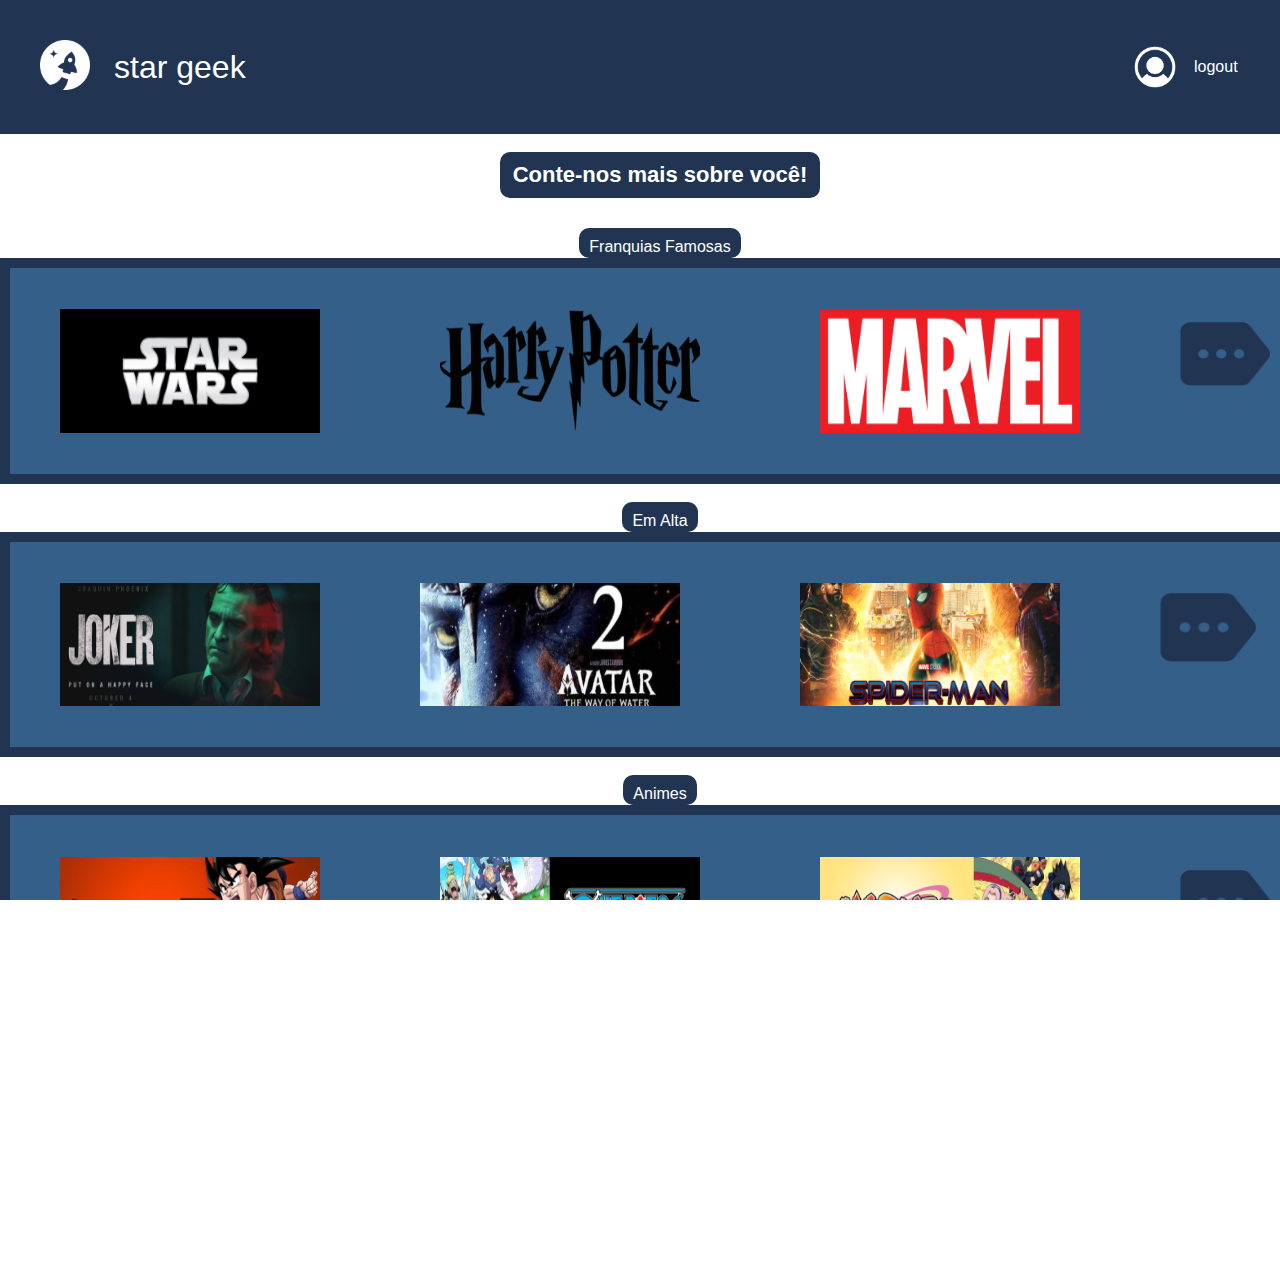
==== catalogo.html @ 51edc685 "final" ====
<!DOCTYPE html>
<html lang="pt-br">
<head>
    <meta charset="UTF-8">
    <meta http-equiv="X-UA-Compatible" content="IE=edge">
    <meta name="viewport" content="width=], initial-scale=1.0">
    <title>Cadastro</title>
    <link rel="stylesheet" href="estilo_catalogo.css">
    <style>
        a:link {
          color: white;
          background-color: transparent;
          text-decoration: none;
        }
        a:visited {
          color: white;
          background-color: transparent;
          text-decoration: none;
        }
        a:hover {
          color: white;
          background-color: transparent;
          text-decoration: underline;
        }
        a:active {
          color: white;
          background-color: transparent;
          text-decoration: underline;
        }
        </style>

</head>

<body>

    <div class="container">
        <header>
            <div class="hesquerda">
            
                <div class="logo">
                    <img src="images/simple-icons_starship.png" alt="logo">
                </div>
                <ul>star geek</ul>
            </div>
    
            <div class="hdireita">
                <img src="images/ph_user-circle-fill.png" alt="user">
                <a href="index.html" class="btn-login">logout</a>
            </div>

        </header>

        <section>

            <br><h1>Conte-nos mais sobre você!</h1>

            <p>Franquias Famosas</p>
            <div class="famosas">
                
                <img src="images/starwars.png" style="margin: 50px 70px 50px 50px;" alt="">
                <img src="images/Harry_Potter_wordmark 1.png" style="margin: 50px 70px 50px 50px;" alt="">
                <img src="images/marvel.png" style="margin: 50px 50px 50px 50px;" alt="">

                <div class="mais">
                <img src="images/mais.png" style="margin: 50px 50px 80px 50px;" alt="">
                </div>

            </div><br>

            <p>Em Alta</p>
            <div class="alta">

                <img src="images/joker.png" style="margin: 50px 50px 50px 50px;" alt="">
                <img src="images/avatar.png" style="margin: 50px 70px 50px 50px;" alt="">
                <img src="images/miranha.png" style="margin: 50px 50px 50px 50px;" alt="">
                <div class="mais">
                <img src="images/mais.png" style="margin: 50px 50px 80px 50px;" alt="">
                </div>

            </div><br>

            <p>Animes</p>
            <div class="animes">

                <img src="images/dragonball.png" style="margin: 50px 70px 50px 50px;" alt="">
                <img src="images/onepiece.png" style="margin: 50px 70px 50px 50px;" alt="">
                <img src="images/naruto.png" style="margin: 50px 50px 50px 50px;" alt="">
                <div class="mais">
                <img src="images/mais.png" style="margin: 50px 50px 80px 50px;" alt="">
                </div>

            </div><br>

            <div class="cadastrar">
                <a href="cadastro_item.html">Cadastrar Item</a>
            </div> <br>

        </section>

        <div class="rodape"></div>
    
    </div>
</body>
</html>
---- estilo_catalogo.css ----
* {
    margin: 0;
    padding: 0;
    box-sizing: border-box;
}

body{
    font-family: 'Roboto', sans-serif;
}

html, body {
    margin:0;
    padding:0;
    height:100%;
    width:100%;
    overflow: auto;
}

.container{
    display: grid;
    grid-template-columns: 1fr 1fr;
    grid-template-rows: auto auto 100px;
    grid-template-areas: 
    "h h"
    "f f"
    "f f"
    "r r";
}

a {
    text-decoration: none;
}

header{
    grid-area: h;
    background-color: #213553;
    display: flex;
    justify-content: space-between;
    align-items: center;
    padding: 40px;
}

header > img {
    height: 80px;
}

header > a{
    background-color: aqua;
    font-size: 2rem;
    border-radius: 50px;
    padding: 10px 30px;
}

section {
    grid-area: f;
    display: flex;
    flex-direction: column;
    justify-content: center;
    align-items: center;
}

section > h1 {
    color: white;
    background-color: #213553;
    font-size: 22px;
    padding: 10px 10px;
    margin-bottom: 30px; 
    border-radius: 10px;
    height: 50px;
    width: 320px;
    text-align: center;
}

.logo > ul{
    font-weight: 2000px;
}

.logo img{
    height:50px;
}

.hesquerda{
    display: flex;
    align-items: center;
}

.hesquerda > ul{
    color:white;
    padding-left:24px;
    font-size: 2rem;
    font-weight:100;
}

.hdireita {
    display: flex;
    align-items: center;
}

.hdireita img{
    height:50px;
    margin-left:-150px;
}

.hdireita:hover img{
    height:60px;
    transition:0.2s;
}

.hdireita > p{
    color: white;
    font-weight: 300;
}

.btn-login {
    color: white;
    padding: 7px 7px;
    margin-left:7px;
    font-weight: 500;
}

.btn-login:hover{
    transform: scale(1.1);
    transition:0.2s;
    font-weight: 2000;
}

.btn-cadastrar {
    color: white;
    padding: 7px 7px;
    margin-left:3px;
    font-weight: 500;
}

.btn-cadastrar:hover{
    transform: scale(1.1);
    transition:0.2s;
    font-weight: 2000;
}

.famosas{
    display: flex;
    align-items: center;
    box-sizing: border-box;
    width: 100%;
    height: 30%;
    background: #335F89;
    border: 10px solid #213553;
}

.alta{
    display: flex;
    align-items: center;
    box-sizing: border-box;
    width: 100%;
    height: 30%;
    background: #335F89;
    border: 10px solid #213553;
}

.animes{
    display: flex;
    align-items: center;
    box-sizing: border-box;
    width: 100%;
    height: 30%;
    background: #335F89;
    border: 10px solid #213553;
}

.rodape{
    grid: r;
    width: 100vw;
    height: 100px;
    background: #2B4E6F;
    transform: matrix(-1, 0, 0, 1, 0, 0);
}

section > p{
    color: white;
    background-color: #213553;
    padding: 10px 10px;
    border-radius: 10px;
    height: 30px;
    text-align: center;
}

.cadastrar{
    text-align: center;
    bottom: 15%;
    color: white;
    font-size: 2rem;
    border: 1px solid #213553;
    background-color: #213553;
    padding: 12px 20px;
    border-radius: 10px;
    display: inline-block;
    width: 200px;
}

.cadastrar:hover{
    background-color: #2B4E6F;
}

.famosas img{
    height: 60%;
    width: 20%;
}

.alta img{
    height: 60%;
    width: 20%;
}

.animes img{
    height: 60%;
    width: 20%;
}

.mais img{
    width: 50%;
}

@media screen and (max-width:1200px){
    .famosas {
        overflow: scroll;
    }
    .alta {
        overflow: scroll;
    }
    .animes {
        overflow: scroll;
    }
}
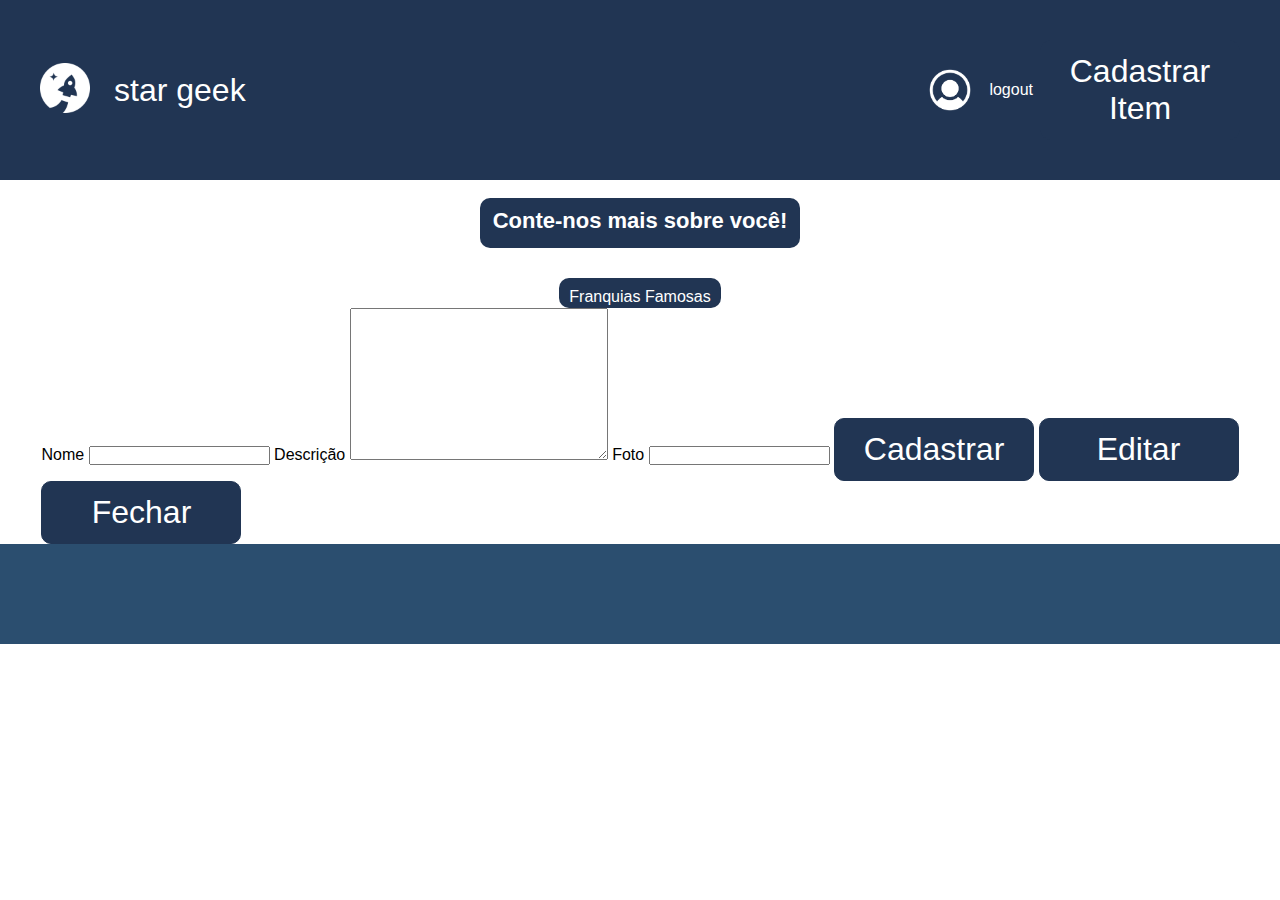
==== commit 6607930b: "logica" ====
--- a/catalogo.html
+++ b/catalogo.html
@@ -46,6 +46,11 @@
             <div class="hdireita">
                 <img src="images/ph_user-circle-fill.png" alt="user">
                 <a href="index.html" class="btn-login">logout</a>
+
+        <button id="btn">Cadastrar Item</button>
+        <div class="mensagem"></div>
+        <div class="cards">
+        </div>
             </div>
 
         </header>
@@ -55,45 +60,26 @@
             <br><h1>Conte-nos mais sobre você!</h1>
 
             <p>Franquias Famosas</p>
-            <div class="famosas">
+            <div class="cadmodal">
+                <div class="modal">
+                <form action="" id="formulario">
+                    <label for="nome">Nome</label>
+                    <input type="text" name="nome" id="nome">
+                    <label for="descricao">Descrição</label>
+                    <textarea name="descricao" id="descricao" cols="30" rows="10"></textarea>
+                    <label for="foto">Foto</label>
+                    <input type="text" name="foto" id="foto">
+                    <button class="btncadastrar"> Cadastrar</button>
+                    <button class="btneditar">Editar</button>
+                    <input type="hidden" id="idalterar">
+                </form>
+                <button id="btnclose" onclick="fechar()">Fechar</button>
+            </div>
+            </div>
                 
-                <img src="images/starwars.png" style="margin: 50px 70px 50px 50px;" alt="">
-                <img src="images/Harry_Potter_wordmark 1.png" style="margin: 50px 70px 50px 50px;" alt="">
-                <img src="images/marvel.png" style="margin: 50px 50px 50px 50px;" alt="">
+            </div>
 
-                <div class="mais">
-                <img src="images/mais.png" style="margin: 50px 50px 80px 50px;" alt="">
-                </div>
-
-            </div><br>
-
-            <p>Em Alta</p>
-            <div class="alta">
-
-                <img src="images/joker.png" style="margin: 50px 50px 50px 50px;" alt="">
-                <img src="images/avatar.png" style="margin: 50px 70px 50px 50px;" alt="">
-                <img src="images/miranha.png" style="margin: 50px 50px 50px 50px;" alt="">
-                <div class="mais">
-                <img src="images/mais.png" style="margin: 50px 50px 80px 50px;" alt="">
-                </div>
-
-            </div><br>
-
-            <p>Animes</p>
-            <div class="animes">
-
-                <img src="images/dragonball.png" style="margin: 50px 70px 50px 50px;" alt="">
-                <img src="images/onepiece.png" style="margin: 50px 70px 50px 50px;" alt="">
-                <img src="images/naruto.png" style="margin: 50px 50px 50px 50px;" alt="">
-                <div class="mais">
-                <img src="images/mais.png" style="margin: 50px 50px 80px 50px;" alt="">
-                </div>
-
-            </div><br>
-
-            <div class="cadastrar">
-                <a href="cadastro_item.html">Cadastrar Item</a>
-            </div> <br>
+        
 
         </section>
 
--- a/estilo_catalogo.css
+++ b/estilo_catalogo.css
@@ -184,7 +184,7 @@
     text-align: center;
 }
 
-.cadastrar{
+button{
     text-align: center;
     bottom: 15%;
     color: white;
@@ -197,7 +197,7 @@
     width: 200px;
 }
 
-.cadastrar:hover{
+button:hover{
     background-color: #2B4E6F;
 }
 
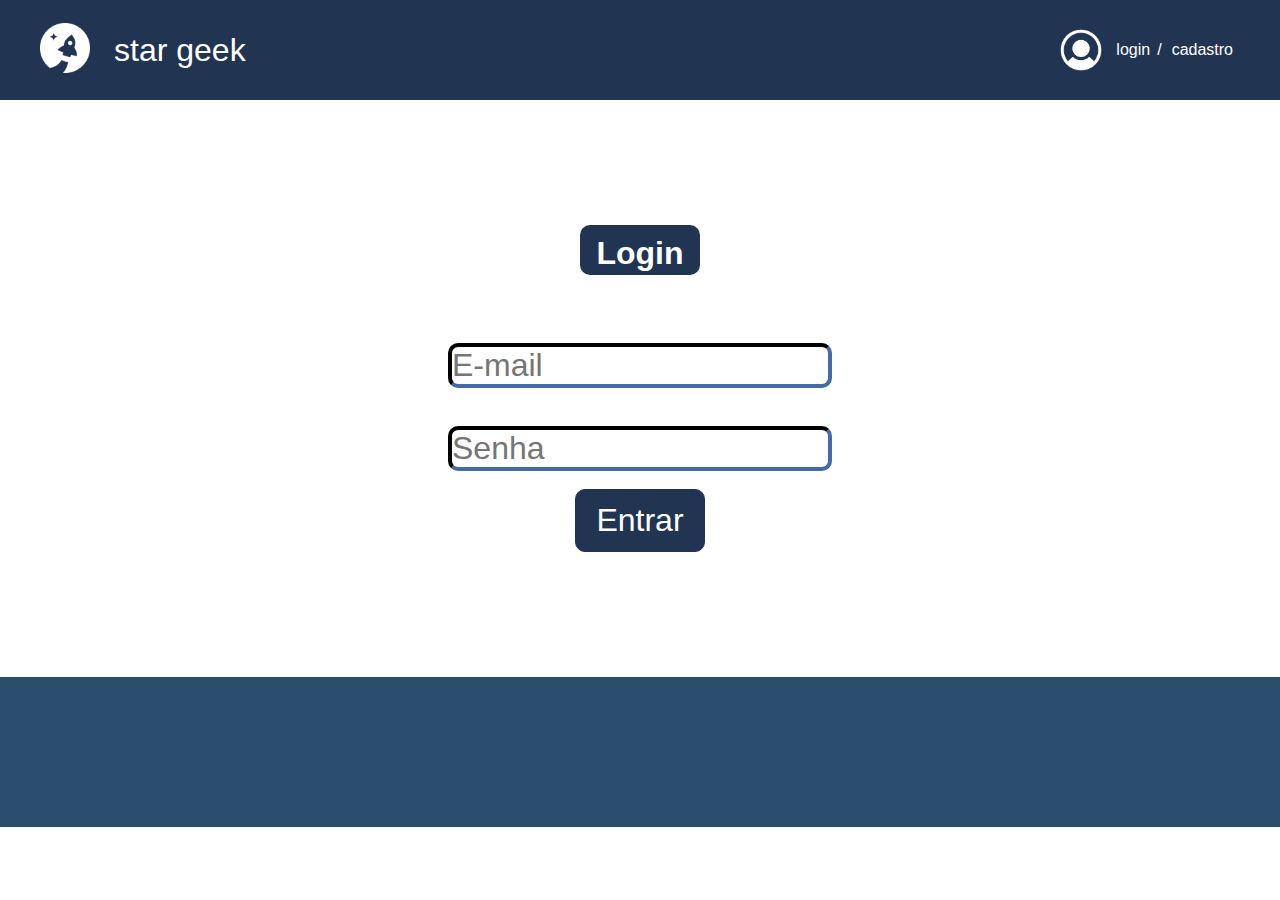
==== commit 7ba6cdf0: "stargeek" ====
--- a/catalogo.html
+++ b/catalogo.html
@@ -4,30 +4,9 @@
     <meta charset="UTF-8">
     <meta http-equiv="X-UA-Compatible" content="IE=edge">
     <meta name="viewport" content="width=], initial-scale=1.0">
-    <title>Cadastro</title>
+    <title>Catalogo</title>
     <link rel="stylesheet" href="estilo_catalogo.css">
-    <style>
-        a:link {
-          color: white;
-          background-color: transparent;
-          text-decoration: none;
-        }
-        a:visited {
-          color: white;
-          background-color: transparent;
-          text-decoration: none;
-        }
-        a:hover {
-          color: white;
-          background-color: transparent;
-          text-decoration: underline;
-        }
-        a:active {
-          color: white;
-          background-color: transparent;
-          text-decoration: underline;
-        }
-        </style>
+    <link rel="stylesheet" href="https://cdn.jsdelivr.net/npm/bootstrap-icons@1.10.5/font/bootstrap-icons.css">
 
 </head>
 
@@ -47,10 +26,6 @@
                 <img src="images/ph_user-circle-fill.png" alt="user">
                 <a href="index.html" class="btn-login">logout</a>
 
-        <button id="btn">Cadastrar Item</button>
-        <div class="mensagem"></div>
-        <div class="cards">
-        </div>
             </div>
 
         </header>
@@ -59,7 +34,12 @@
 
             <br><h1>Conte-nos mais sobre você!</h1>
 
-            <p>Franquias Famosas</p>
+            <p>Seu Catálogo</p><br>
+            
+            <button id="btn">Cadastrar Item</button>
+            <div class="cards">
+            </div>
+
             <div class="cadmodal">
                 <div class="modal">
                 <form action="" id="formulario">
@@ -68,23 +48,22 @@
                     <label for="descricao">Descrição</label>
                     <textarea name="descricao" id="descricao" cols="30" rows="10"></textarea>
                     <label for="foto">Foto</label>
-                    <input type="text" name="foto" id="foto">
+                    <input type="file" name="foto" id="foto">
                     <button class="btncadastrar"> Cadastrar</button>
                     <button class="btneditar">Editar</button>
                     <input type="hidden" id="idalterar">
                 </form>
                 <button id="btnclose" onclick="fechar()">Fechar</button>
-            </div>
+                </div>
             </div>
                 
             </div>
-
-        
 
         </section>
 
         <div class="rodape"></div>
     
     </div>
+    <script src="catalogo.js"></script>
 </body>
 </html>--- a/estilo_catalogo.css
+++ b/estilo_catalogo.css
@@ -13,16 +13,15 @@
     padding:0;
     height:100%;
     width:100%;
-    overflow: auto;
+    overflow:hidden;
 }
 
 .container{
     display: grid;
     grid-template-columns: 1fr 1fr;
-    grid-template-rows: auto auto 100px;
+    grid-template-rows: auto auto 233px;
     grid-template-areas: 
     "h h"
-    "f f"
     "f f"
     "r r";
 }
@@ -122,49 +121,6 @@
     transform: scale(1.1);
     transition:0.2s;
     font-weight: 2000;
-}
-
-.btn-cadastrar {
-    color: white;
-    padding: 7px 7px;
-    margin-left:3px;
-    font-weight: 500;
-}
-
-.btn-cadastrar:hover{
-    transform: scale(1.1);
-    transition:0.2s;
-    font-weight: 2000;
-}
-
-.famosas{
-    display: flex;
-    align-items: center;
-    box-sizing: border-box;
-    width: 100%;
-    height: 30%;
-    background: #335F89;
-    border: 10px solid #213553;
-}
-
-.alta{
-    display: flex;
-    align-items: center;
-    box-sizing: border-box;
-    width: 100%;
-    height: 30%;
-    background: #335F89;
-    border: 10px solid #213553;
-}
-
-.animes{
-    display: flex;
-    align-items: center;
-    box-sizing: border-box;
-    width: 100%;
-    height: 30%;
-    background: #335F89;
-    border: 10px solid #213553;
 }
 
 .rodape{
@@ -201,33 +157,106 @@
     background-color: #2B4E6F;
 }
 
-.famosas img{
-    height: 60%;
-    width: 20%;
-}
-
-.alta img{
-    height: 60%;
-    width: 20%;
-}
-
-.animes img{
-    height: 60%;
-    width: 20%;
-}
-
-.mais img{
+@import url("https://cdn.jsdelivr.net/npm/bootstrap-icons@1.10.5/font/bootstrap-icons.css");
+*{
+    margin:0;
+    padding: 0;
+    box-sizing: border-box;
+}
+
+form{
+    display: flex;
+    flex-direction: column;
+    row-gap: 10px;
+    margin: 10px;
+}
+
+.cadmodal {
+    width: 100vw;
+    height: 100vh;
+    position: fixed;
+    top: 0;
+    left: 0;
+    background-color: rgba(0, 0, 0, 0.7);
+    display: none;
+    z-index: 999;
+    align-items: center;
+    justify-content: center;
+  }
+ 
+  .modal {
+    display: flex;
+    flex-direction: column;
+    align-items: center;
+    padding: 20px;
+    background-color: white;
+    border-radius: 10px;
     width: 50%;
-}
-
-@media screen and (max-width:1200px){
-    .famosas {
-        overflow: scroll;
-    }
-    .alta {
-        overflow: scroll;
-    }
-    .animes {
-        overflow: scroll;
-    }
+  }
+
+  .cards {
+    width: 100vw;
+    margin: 30px 30px;
+    display: flex;
+    flex-direction: row;
+    justify-content: space-around;
+}
+
+.card{
+    width: 300px;
+}
+
+.cardimagem img{
+    border-top-right-radius: 25px;
+    border-top-left-radius: 25px;
+    width: 300px;
+    height: 200px;
+}
+
+.cards img:hover{
+    opacity: 0.7;
+}
+
+.cardinfo {
+    width: 300px;
+    display: flex;
+    justify-content: center;
+    align-items: center;
+    padding: 10px;
+    justify-content: space-around;
+}
+
+.cardnome {
+    color: white;
+    font-size: 20px;
+    font-weight: bold;
+    background-color:#2B4E6F;
+    text-align: center;
+    margin-top: -5px;
+    padding: 20px;
+}
+
+.cardnome p{
+  font-size: 1rem;
+  font-weight: normal;
+}
+
+.btneditar{
+  display: block;
+}
+
+.editar {
+    background-color: #2B4E6F;
+    color: white;
+    padding: 10px;
+    padding-right: 30px;
+    padding-left: 30px;
+}
+
+.excluir {
+    background-color: #2B4E6F;
+    color: white;
+    padding: 10px;
+    padding-right: 30px;
+    padding-left: 30px;
 }